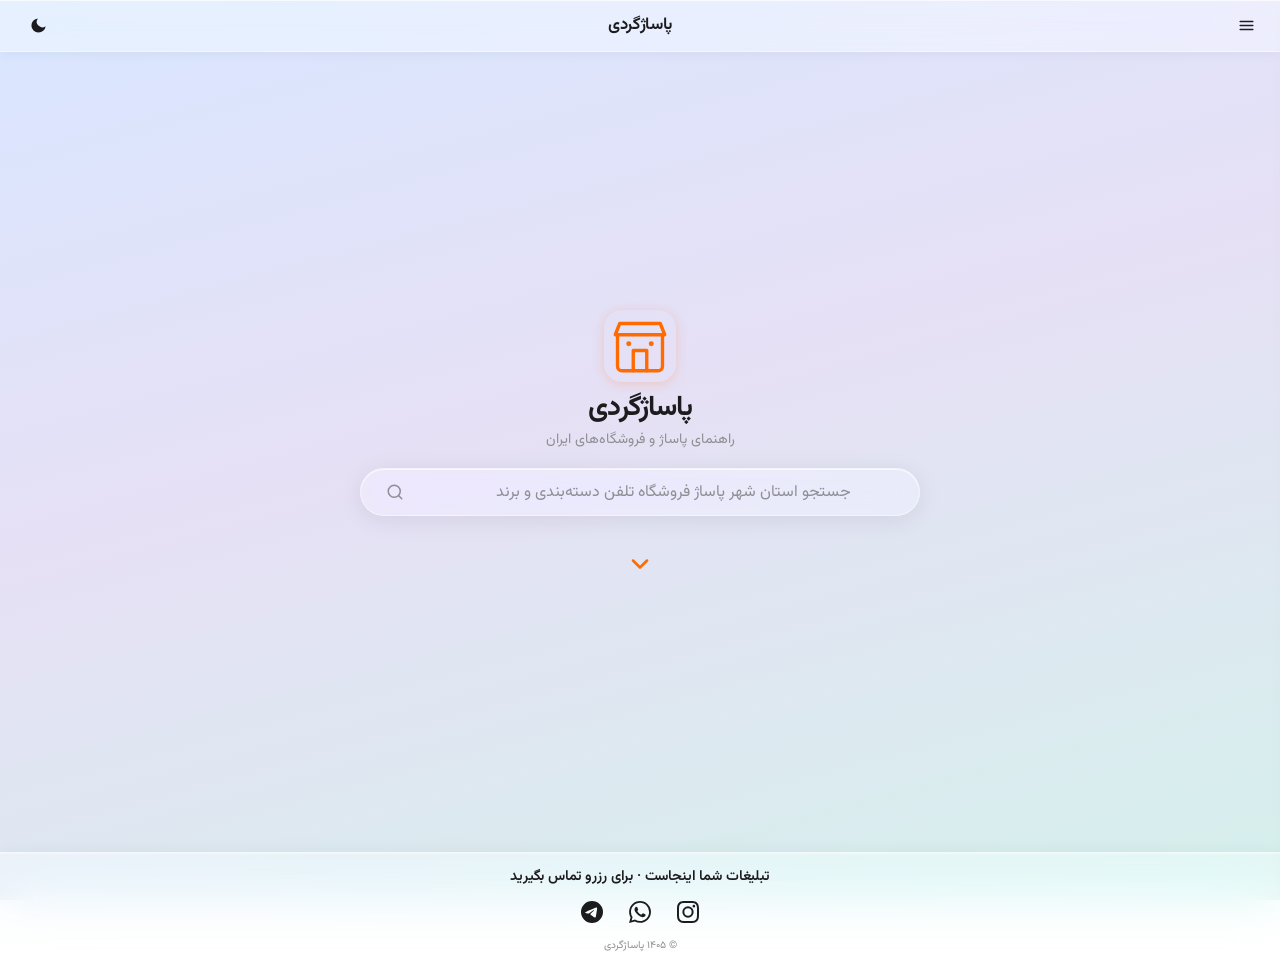
==== index.html @ 8f10b955 "Add files via upload" ====
<!DOCTYPE html>
<html lang="fa" dir="rtl" data-theme="light">
<head>
  <meta charset="UTF-8" />
  <meta name="viewport" content="width=device-width, initial-scale=1.0, viewport-fit=cover" />
  <title>پاساژگردی | راهنمای پاساژ و فروشگاه‌های ایران</title>
  <meta name="description" content="پاساژگردی — جستجوی پاساژ، فروشگاه، برند و دسته‌بندی شغلی در استان‌ها و شهرهای ایران." />
  <meta name="theme-color" content="#ff6b00" />
  <meta name="robots" content="index, follow" />
  <link rel="canonical" href="https://example.com/" />
  <meta property="og:type" content="website" />
  <meta property="og:locale" content="fa_IR" />
  <meta property="og:title" content="پاساژگردی" />
  <meta property="og:description" content="جستجوی پاساژ و فروشگاه در سراسر ایران" />
  <link rel="icon" href="favicon.svg" type="image/svg+xml" />
  <link rel="stylesheet" href="glass.css" />
  <link rel="stylesheet" href="main.css" />
  <script type="application/ld+json">
  {"@context":"https://schema.org","@graph":[
    {"@type":"WebSite","name":"پاساژگردی","url":"https://example.com/","inLanguage":"fa-IR",
     "potentialAction":{"@type":"SearchAction","target":"https://example.com/?q={search_term_string}","query-input":"required name=search_term_string"}},
    {"@type":"Organization","name":"پاساژگردی","url":"https://example.com/"}
  ]}
  </script>
</head>
<body>
  <div class="sticky-top" id="site-chrome">
    <div id="header-placeholder"></div>
    <div class="sticky-search-wrap" id="sticky-search-wrap" hidden>
      <div class="search-field glass">
        <input type="search" id="search-input-sticky" class="search-input" placeholder="جستجو استان شهر پاساژ فروشگاه تلفن دسته‌بندی و برند" autocomplete="off" enterkeyhint="search" aria-label="جستجو" />
        <button type="button" class="search-go-btn" id="search-go-sticky" aria-label="جستجو" title="جستجو">
          <svg xmlns="http://www.w3.org/2000/svg" width="18" height="18" viewBox="0 0 24 24" fill="none" stroke="currentColor" stroke-width="2" stroke-linecap="round" stroke-linejoin="round"><circle cx="11" cy="11" r="8"/><line x1="21" y1="21" x2="16.65" y2="16.65"/></svg>
        </button>
      </div>
      <button type="button" id="collapse-btn" class="collapse-arrow" aria-label="بستن لیست استان‌ها" title="بستن" hidden>
        <svg xmlns="http://www.w3.org/2000/svg" width="22" height="22" viewBox="0 0 24 24" fill="none" stroke="currentColor" stroke-width="2.2" stroke-linecap="round" stroke-linejoin="round"><polyline points="18 15 12 9 6 15"/></svg>
      </button>
    </div>
  </div>

  <section class="landing" id="landing">
    <div class="landing-inner">
      <div class="landing-logo">
        <img src="favicon.svg" width="72" height="72" alt="" class="landing-logo-img" />
        <h1 class="landing-title">پاساژگردی</h1>
        <p class="landing-sub">راهنمای پاساژ و فروشگاه‌های ایران</p>
      </div>
      <div class="search-field glass" id="landing-search-box">
        <input type="search" id="search-input" class="search-input" placeholder="جستجو استان شهر پاساژ فروشگاه تلفن دسته‌بندی و برند" autocomplete="off" enterkeyhint="search" aria-label="جستجو" />
        <button type="button" class="search-go-btn" id="search-go" aria-label="جستجو" title="جستجو">
          <svg xmlns="http://www.w3.org/2000/svg" width="18" height="18" viewBox="0 0 24 24" fill="none" stroke="currentColor" stroke-width="2" stroke-linecap="round" stroke-linejoin="round"><circle cx="11" cy="11" r="8"/><line x1="21" y1="21" x2="16.65" y2="16.65"/></svg>
        </button>
      </div>
      <button type="button" id="expand-btn" class="expand-arrow c-orange" aria-label="نمایش استان‌ها" title="باز کردن استان‌ها">
        <svg xmlns="http://www.w3.org/2000/svg" width="26" height="26" viewBox="0 0 24 24" fill="none" stroke="currentColor" stroke-width="2.2" stroke-linecap="round" stroke-linejoin="round"><polyline points="6 9 12 15 18 9"/></svg>
      </button>
    </div>
  </section>

  <main class="main-content is-collapsed" id="provinces">
    <h2 class="section-title">استان‌های ایران</h2>
    <div class="accordion" id="provinces-accordion"></div>
  </main>

  <div id="footer-placeholder"></div>

  <script src="data.js" defer></script>
  <script>
    async function loadComponent(url, id) {
      try {
        var res = await fetch(url);
        if (!res.ok) throw new Error('fail');
        document.getElementById(id).innerHTML = await res.text();
      } catch (e) {
        if (id === 'header-placeholder') {
          document.getElementById(id).innerHTML =
            '<header class="site-header glass-bar"><div class="header-right"><button class="icon-btn" id="menu-btn" aria-label="منو"><svg viewBox="0 0 24 24"><line x1="4" y1="7" x2="20" y2="7"/><line x1="4" y1="12" x2="20" y2="12"/><line x1="4" y1="17" x2="20" y2="17"/></svg></button></div><div class="header-center"><div class="logo-text">پاساژگردی</div></div><div class="header-left"><button class="icon-btn" id="theme-toggle" aria-label="تم"><svg id="icon-moon" viewBox="0 0 24 24"><path d="M21 12.79A9 9 0 1 1 11.21 3 7 7 0 0 0 21 12.79z"/></svg><svg id="icon-sun" class="hidden" viewBox="0 0 24 24"><circle cx="12" cy="12" r="5"/><line x1="12" y1="1" x2="12" y2="3"/><line x1="12" y1="21" x2="12" y2="23"/><line x1="4.22" y1="4.22" x2="5.64" y2="5.64"/><line x1="18.36" y1="18.36" x2="19.78" y2="19.78"/><line x1="1" y1="12" x2="3" y2="12"/><line x1="21" y1="12" x2="23" y2="12"/><line x1="4.22" y1="19.78" x2="5.64" y2="18.36"/><line x1="18.36" y1="5.64" x2="19.78" y2="4.22"/></svg></button></div></header><div class="nav-overlay" id="nav-overlay"></div><nav class="nav-drawer glass-strong" id="nav-drawer"><button class="icon-btn close-btn" id="close-nav" aria-label="بستن"><svg viewBox="0 0 24 24"><line x1="18" y1="6" x2="6" y2="18"/><line x1="6" y1="6" x2="18" y2="18"/></svg></button><ul class="nav-links"><li><a href="#">خانه</a></li><li><a href="#ads">تبلیغات</a></li><li><a href="admin.html">ثبت رایگان فروشگاه</a></li></ul></nav>';
        } else {
          document.getElementById(id).innerHTML = '<footer class="site-footer" id="ads"><div class="footer-inner glass-bar-footer"><div class="ad-banner">تبلیغات شما اینجاست</div><p class="footer-copy">© ۱۴۰۵ پاساژگردی</p></div></footer>';
        }
      }
    }
    Promise.all([
      loadComponent('header.html', 'header-placeholder'),
      loadComponent('footer.html', 'footer-placeholder')
    ]).then(function () {
      var s = document.createElement('script');
      s.src = 'app.js';
      document.body.appendChild(s);
    });
  </script>
</body>
</html>
---- glass.css ----
/* glass.css — افکت شیشه‌ای هدر/فوتر/کارت‌ها */
/* Liquid Glass — سبک و قابل‌حس */
:root {
  --glass-bg: rgba(255, 255, 255, 0.28);
  --glass-bg-strong: rgba(255, 255, 255, 0.42);
  --glass-border: rgba(255, 255, 255, 0.45);
  --glass-shadow: 0 4px 24px rgba(0, 0, 0, 0.08);
  --glass-inset: inset 0 1px 0 rgba(255, 255, 255, 0.65);
  --blur: 18px;
  --r: 14px;
  --r-sm: 10px;
  --r-lg: 18px;
  --r-pill: 980px;
}

[data-theme="dark"] {
  --glass-bg: rgba(40, 40, 48, 0.55);
  --glass-bg-strong: rgba(50, 50, 60, 0.72);
  --glass-border: rgba(255, 255, 255, 0.12);
  --glass-shadow: 0 4px 24px rgba(0, 0, 0, 0.35);
  --glass-inset: inset 0 1px 0 rgba(255, 255, 255, 0.1);
}

.glass {
  background: var(--glass-bg);
  backdrop-filter: blur(var(--blur)) saturate(160%);
  -webkit-backdrop-filter: blur(var(--blur)) saturate(160%);
  border: 0.5px solid var(--glass-border);
  box-shadow: var(--glass-shadow), var(--glass-inset);
  border-radius: var(--r);
}

.glass-strong {
  background: var(--glass-bg-strong);
  backdrop-filter: blur(22px) saturate(180%);
  -webkit-backdrop-filter: blur(22px) saturate(180%);
  border: 0.5px solid var(--glass-border);
  box-shadow: var(--glass-shadow), var(--glass-inset);
  border-radius: var(--r-lg);
}

.glass-thin {
  background: var(--glass-bg);
  backdrop-filter: blur(12px) saturate(140%);
  -webkit-backdrop-filter: blur(12px) saturate(140%);
  border: 0.5px solid var(--glass-border);
  box-shadow: 0 2px 12px rgba(0, 0, 0, 0.06), var(--glass-inset);
  border-radius: var(--r-sm);
}

/* نوار هدر / فوتر — گلس جدا و حس‌پذیر */
.glass-bar {
  background: var(--glass-bg-strong);
  backdrop-filter: blur(24px) saturate(180%);
  -webkit-backdrop-filter: blur(24px) saturate(180%);
  border: none;
  border-bottom: 0.5px solid var(--glass-border);
  box-shadow: var(--glass-inset), 0 1px 12px rgba(0, 0, 0, 0.05);
  border-radius: 0;
}

.glass-bar-footer {
  background: var(--glass-bg-strong);
  backdrop-filter: blur(24px) saturate(180%);
  -webkit-backdrop-filter: blur(24px) saturate(180%);
  border: none;
  border-top: 0.5px solid var(--glass-border);
  box-shadow: inset 0 1px 0 rgba(255, 255, 255, 0.4), 0 -2px 16px rgba(0, 0, 0, 0.04);
  border-radius: 0;
}

[data-theme="dark"] .glass-bar,
[data-theme="dark"] .glass-bar-footer {
  box-shadow: inset 0 1px 0 rgba(255, 255, 255, 0.06), 0 2px 16px rgba(0, 0, 0, 0.25);
}

/* سرچ جدا از هدر */
.glass-search-wrap {
  background: transparent;
  padding: 6px 12px 10px;
}

@media (prefers-reduced-transparency: reduce) {
  .glass, .glass-strong, .glass-thin, .glass-bar, .glass-bar-footer {
    backdrop-filter: none;
    -webkit-backdrop-filter: none;
    background: var(--bg-solid, #f2f2f7);
  }
  [data-theme="dark"] .glass,
  [data-theme="dark"] .glass-strong,
  [data-theme="dark"] .glass-thin,
  [data-theme="dark"] .glass-bar,
  [data-theme="dark"] .glass-bar-footer {
    background: #1c1c1e;
  }
}
---- main.css ----
/* ============================================================
   پاساژگردی — استایل اصلی
   فونت: فقط Vazirmatn (خوانا، بدون نستعلیق)
   بدون انیمیشن سنگین برای اسکرول روان روی موبایل
   ============================================================ */

@import url('https://fonts.googleapis.com/css2?family=Vazirmatn:wght@400;500;600;700&display=swap');

/* ---------- متغیرهای سراسری ---------- */
:root {
  --font: 'Vazirmatn', system-ui, -apple-system, sans-serif;
  --bg: linear-gradient(165deg, #d8e6ff 0%, #e6e0f5 45%, #d5f0ec 100%);
  --bg-solid: #eef2f8;
  --text: #1c1c1e;
  --muted: #8e8e93;
  --accent: #5b5ce2;
  --accent-soft: rgba(91, 92, 226, 0.12);
  --star: #ff9f0a;
  --ok: #34c759;
  --hh: 52px;   /* ارتفاع هدر */
  --fh: 72px;   /* ارتفاع فوتر (با آیکون‌ها بلندتر) */
  --wa: #25D366;
  --tg: #2AABEE;
  --ig: #E4405F;
  --web: #5b5ce2;
  --phone: #007aff;
  --fax: #636366;
  --r: 14px;
  --r-sm: 10px;
  --r-lg: 18px;
  --r-pill: 980px;
}

[data-theme="dark"] {
  --bg: linear-gradient(165deg, #0b0b10 0%, #12121a 50%, #0a1218 100%);
  --bg-solid: #0b0b10;
  --text: #f5f5f7;
  --muted: #98989f;
  --accent: #7d7aff;
  --accent-soft: rgba(125, 122, 255, 0.16);
}

*, *::before, *::after { box-sizing: border-box; margin: 0; padding: 0; }

html {
  -webkit-text-size-adjust: 100%; /* جلوگیری از تغییر اندازه متن iOS */
  -webkit-tap-highlight-color: transparent;
}

body {
  font-family: var(--font);
  background: var(--bg);
  background-attachment: fixed;
  color: var(--text);
  min-height: 100dvh;
  line-height: 1.45;
  direction: rtl;
  overflow-x: hidden;
  display: flex;
  flex-direction: column;
  -webkit-font-smoothing: antialiased;
}

/* ---------- هدر چسبان + سرچ جدا ---------- */
.sticky-top {
  position: sticky;
  top: 0;
  z-index: 100;
}

.site-header {
  height: var(--hh);
  display: flex;
  align-items: center;
  justify-content: space-between;
  padding: 0 10px;
  gap: 6px;
}

.header-right, .header-left {
  display: flex;
  align-items: center;
  min-width: 40px;
}

.header-center {
  flex: 1;
  text-align: center;
  min-width: 0;
  padding: 0 4px;
}

.logo-text {
  font-size: 1.15rem;
  font-weight: 700;
  letter-spacing: -0.02em;
  line-height: 1.2;
}

.logo-address {
  font-size: 0.68rem;
  font-weight: 400;
  color: var(--muted);
  margin-top: 1px;
  white-space: nowrap;
  overflow: hidden;
  text-overflow: ellipsis;
}

.icon-btn {
  width: 36px;
  height: 36px;
  display: grid;
  place-items: center;
  border: none;
  background: transparent;
  color: var(--text);
  cursor: pointer;
  border-radius: 50%;
}

.icon-btn:hover, .icon-btn:focus-visible {
  background: var(--accent-soft);
  color: var(--accent);
  outline: none;
}

.icon-btn svg {
  width: 19px;
  height: 19px;
  stroke: currentColor;
  fill: none;
  stroke-width: 1.8;
  stroke-linecap: round;
  stroke-linejoin: round;
}

#icon-moon { fill: currentColor; stroke: none; }

/* منوی کشویی */
.nav-drawer {
  position: fixed;
  top: 0;
  right: 0;
  width: min(280px, 86vw);
  height: 100dvh;
  z-index: 200;
  transform: translateX(105%);
  padding: 12px;
  display: flex;
  flex-direction: column;
  gap: 12px;
}

.nav-drawer.open { transform: translateX(0); }

.nav-overlay {
  position: fixed;
  inset: 0;
  background: rgba(0, 0, 0, 0.28);
  z-index: 150;
  opacity: 0;
  pointer-events: none;
}

.nav-overlay.open {
  opacity: 1;
  pointer-events: auto;
}

.nav-links { list-style: none; display: flex; flex-direction: column; gap: 2px; }

.nav-links a {
  display: block;
  padding: 11px 13px;
  border-radius: var(--r-sm);
  color: var(--text);
  text-decoration: none;
  font-weight: 500;
  font-size: 0.95rem;
}

.nav-links a:hover, .nav-links a:active {
  background: var(--accent-soft);
  color: var(--accent);
}

/* ---------- سرچ (فونت 16px = بدون زوم iOS) ---------- */
.glass-search-wrap {
  padding: 6px 12px 10px;
}

.search-box {
  display: flex;
  align-items: center;
  gap: 8px;
  padding: 0 12px;
  width: 100%;
  max-width: 640px;
  margin: 0 auto;
  height: 42px;
  border-radius: var(--r) !important;
}

/* مهم: font-size حداقل 16px تا Safari/Chrome موبایل زوم نکنند */
.search-box input {
  flex: 1;
  border: none;
  background: transparent;
  font-family: inherit;
  font-size: 16px; /* جلوگیری از auto-zoom در iOS */
  color: var(--text);
  outline: none;
  min-width: 0;
  /* غیرفعال کردن ظاهر زوم‌مانند */
  transform: none !important;
}

.search-box input::placeholder {
  color: var(--muted);
  font-size: 15px;
}

.search-box svg {
  width: 16px;
  height: 16px;
  stroke: var(--muted);
  flex-shrink: 0;
}

/* ---------- محتوای اصلی ---------- */
.main-content {
  flex: 1;
  padding: 12px 12px 20px;
  max-width: 920px;
  margin: 0 auto;
  width: 100%;
}

.section-title {
  font-size: 1rem;
  font-weight: 600;
  margin-bottom: 8px;
  padding-inline: 2px;
}

/* آکاردئون — باز/بسته با display (سبک، بدون max-height) */
.accordion { display: flex; flex-direction: column; gap: 7px; }
.acc-item { border-radius: var(--r); overflow: hidden; }

.acc-header {
  width: 100%;
  display: flex;
  align-items: center;
  justify-content: space-between;
  gap: 8px;
  padding: 11px 13px;
  border: none;
  background: transparent;
  color: var(--text);
  font-family: inherit;
  font-size: 0.94rem;
  font-weight: 500;
  cursor: pointer;
  text-align: right;
  border-radius: var(--r);
}

.acc-header:hover, .acc-header:active { background: var(--accent-soft); }
.acc-header span { flex: 1; }

.acc-header svg {
  width: 14px;
  height: 14px;
  stroke: currentColor;
  opacity: 0.55;
  flex-shrink: 0;
}

.acc-item.open > .acc-header svg {
  transform: rotate(180deg);
}

.acc-body { display: none; padding: 0 6px 8px; }
.acc-item.open > .acc-body { display: block; }

.acc-inner { display: flex; flex-direction: column; gap: 5px; }

.city-item .acc-header { font-size: 0.9rem; padding: 10px 12px; }
.cat-item .acc-header { font-size: 0.87rem; padding: 9px 11px; }

/* گرید پاساژ — مربعی فشرده، فاصله iOS */
.malls-grid {
  display: grid;
  grid-template-columns: repeat(auto-fill, minmax(100px, 1fr));
  gap: 6px;
  padding: 4px 0;
}

.mall-card {
  position: relative;
  aspect-ratio: 1;
  border-radius: 18%; /* گوشه پیوسته شبیه آیکون iOS */
  overflow: hidden;
  cursor: pointer;
  background-size: cover;
  background-position: center;
  background-color: #c8c8cc;
  content-visibility: auto;
  contain: layout style paint;
  box-shadow: 0 1px 4px rgba(0,0,0,0.08);
}

.mall-card::after {
  content: "";
  position: absolute;
  inset: 0;
  background: linear-gradient(to top, rgba(0,0,0,0.7) 0%, transparent 50%);
  z-index: 1;
  pointer-events: none;
  border-radius: inherit;
}

/* کادر انتخاب: نارنجی نئون */
.mall-card.active {
  outline: 2.5px solid #ff6b00;
  outline-offset: 2px;
  box-shadow: 0 0 0 1px rgba(255, 107, 0, 0.35), 0 0 14px rgba(255, 107, 0, 0.45);
}

.mall-card .mall-name {
  position: absolute;
  bottom: 0;
  inset-inline: 0;
  z-index: 2;
  padding: 5px 3px 4px;
  color: #fff;
  font-size: 0.7rem;
  font-weight: 600;
  text-align: center;
  text-shadow: 0 1px 2px rgba(0,0,0,0.5);
  line-height: 1.2;
}

.mall-details-area { margin-top: 2px; }

.mall-info-panel {
  padding: 10px 12px;
  margin-bottom: 7px;
  font-size: 0.82rem;
  line-height: 1.5;
  border-radius: 12px;
}

.mall-info-panel .info-row {
  display: flex;
  flex-wrap: wrap;
  gap: 3px 10px;
  margin-bottom: 2px;
  color: var(--muted);
}

.mall-info-panel .info-row strong {
  color: var(--text);
  font-weight: 500;
  margin-left: 2px;
}

.mall-info-panel a {
  color: var(--accent);
  text-decoration: none;
  word-break: break-all;
}

/* کارت فروشگاه */
.stores-list { display: flex; flex-direction: column; gap: 7px; }

.store-card {
  padding: 10px 11px;
  border-radius: 12px;
  content-visibility: auto;
}

.store-name {
  font-weight: 600;
  font-size: 0.94rem;
  margin-bottom: 2px;
}

.store-meta {
  font-size: 0.76rem;
  color: var(--muted);
  display: flex;
  flex-wrap: wrap;
  gap: 2px 8px;
  margin-bottom: 6px;
}

.phone-text, .fax-text {
  direction: ltr;
  unicode-bidi: embed;
  font-size: 0.74rem;
}

.store-mid {
  display: flex;
  align-items: center;
  justify-content: space-between;
  gap: 6px;
  flex-wrap: wrap;
  margin-bottom: 4px;
}

/* امتیاز */
.rating-box {
  display: flex;
  align-items: center;
  gap: 4px;
  flex-shrink: 0;
}

.stars { display: flex; gap: 0; direction: ltr; }

.star-btn {
  background: none;
  border: none;
  padding: 1px;
  cursor: pointer;
  color: #c7c7cc;
  line-height: 1;
}

.star-btn svg {
  width: 18px;
  height: 18px;
  fill: currentColor;
  display: block;
}

.star-btn:hover, .star-btn.selected, .star-btn.hovered { color: var(--star); }

.rating-box.voted .star-btn { cursor: default; }
.rating-box.voted .star-btn:not(.selected) { opacity: 0.35; }

.rate-submit {
  display: inline-flex;
  align-items: center;
  justify-content: center;
  height: 22px;
  min-width: 34px;
  padding: 0 7px;
  border: none;
  border-radius: 8px;
  background: var(--accent);
  color: #fff;
  font-family: inherit;
  font-size: 0.68rem;
  font-weight: 600;
  cursor: pointer;
}

.rate-submit:disabled { opacity: 0.45; cursor: default; }

.rate-submit.done {
  background: var(--ok);
  min-width: 22px;
  padding: 0 4px;
}

.rate-submit.done svg {
  width: 11px;
  height: 11px;
  stroke: #fff;
  fill: none;
  stroke-width: 2.5;
}

.rating-text {
  font-size: 0.68rem;
  color: var(--muted);
  white-space: nowrap;
}

.rating-text .avg { color: var(--star); font-weight: 600; }

/* آیکون سوشال فروشگاه + لیبل */
.store-links {
  display: flex;
  align-items: center;
  gap: 10px;
  flex-wrap: wrap;
}

.icon-wrap { position: relative; display: inline-flex; }

.store-links a {
  display: grid;
  place-items: center;
  width: 24px;
  height: 24px;
  text-decoration: none;
  background: none !important;
  border: none !important;
  box-shadow: none !important;
}

.store-links a.wa { color: var(--wa); }
.store-links a.tg { color: var(--tg); }
.store-links a.ig { color: var(--ig); }
.store-links a.web { color: var(--web); }
.store-links a.phone { color: var(--phone); }
.store-links a.fax { color: var(--fax); }

.store-links svg {
  width: 18px;
  height: 18px;
  fill: currentColor;
  stroke: none;
}

.store-links a.web svg,
.store-links a.phone svg,
.store-links a.fax svg {
  fill: none;
  stroke: currentColor;
  stroke-width: 1.75;
  stroke-linecap: round;
  stroke-linejoin: round;
}

.icon-tip {
  position: absolute;
  bottom: calc(100% + 4px);
  left: 50%;
  transform: translateX(-50%);
  padding: 2px 6px;
  border-radius: 5px;
  background: rgba(28, 28, 30, 0.9);
  color: #fff;
  font-size: 0.62rem;
  font-weight: 500;
  white-space: nowrap;
  pointer-events: none;
  opacity: 0;
  visibility: hidden;
  z-index: 30;
}

.icon-tip::after {
  content: "";
  position: absolute;
  top: 100%;
  left: 50%;
  transform: translateX(-50%);
  border: 3px solid transparent;
  border-top-color: rgba(28, 28, 30, 0.9);
}

.icon-wrap.show-tip .icon-tip {
  opacity: 1;
  visibility: visible;
}

[data-theme="dark"] .icon-tip {
  background: rgba(245, 245, 247, 0.94);
  color: #1c1c1e;
}

[data-theme="dark"] .icon-tip::after {
  border-top-color: rgba(245, 245, 247, 0.94);
}

/* فلش باز کردن دسته/برند */
.store-expand {
  display: flex;
  align-items: center;
  justify-content: center;
  width: 100%;
  margin-top: 4px;
  padding: 3px 0 0;
  border: none;
  background: transparent;
  color: var(--muted);
  cursor: pointer;
}

.store-expand svg {
  width: 14px;
  height: 14px;
  stroke: currentColor;
}

.store-card.expanded .store-expand svg { transform: rotate(180deg); }

.store-extras {
  display: none;
  margin-top: 6px;
  padding-top: 6px;
  border-top: 0.5px solid rgba(128, 128, 128, 0.12);
}

.store-card.expanded .store-extras { display: block; }

.carousel-label {
  font-size: 0.7rem;
  font-weight: 600;
  color: var(--muted);
  margin-bottom: 4px;
}

.carousel {
  display: flex;
  gap: 5px;
  overflow-x: auto;
  padding-bottom: 4px;
  -webkit-overflow-scrolling: touch;
  scrollbar-width: none;
}

.carousel::-webkit-scrollbar { display: none; }

.chip {
  flex-shrink: 0;
  padding: 4px 10px;
  border-radius: var(--r-pill);
  font-size: 0.72rem;
  font-weight: 500;
  white-space: nowrap;
  background: var(--accent-soft);
  color: var(--accent);
}

.chip.brand {
  background: rgba(142, 142, 147, 0.12);
  color: var(--text);
}

/* ---------- فوتر + آیکون سوشال وسط‌چین ---------- */
.site-footer {
  margin-top: auto;
  width: 100%;
  flex-shrink: 0;
}

.footer-inner {
  width: 100%;
  min-height: var(--fh);
  display: flex;
  flex-direction: column;
  align-items: center;
  justify-content: center;
  gap: 6px;
  padding: 12px 16px;
  text-align: center;
}

.ad-banner {
  font-size: 0.84rem;
  font-weight: 600;
  color: var(--text);
  line-height: 1.35;
}

/* ردیف آیکون‌های فوتر — وسط‌چین */
.footer-socials {
  display: flex;
  align-items: center;
  justify-content: center;
  gap: 18px;
}

.footer-socials a {
  display: grid;
  place-items: center;
  width: 28px;
  height: 28px;
  text-decoration: none;
}

.footer-socials svg {
  width: 22px;
  height: 22px;
  fill: currentColor;
}

.footer-socials a.fs-ig { color: var(--ig); }
.footer-socials a.fs-wa { color: var(--wa); }
.footer-socials a.fs-tg { color: var(--tg); }

.footer-copy {
  font-size: 0.65rem;
  color: var(--muted);
}

.hidden { display: none !important; }

.no-results {
  text-align: center;
  padding: 20px 12px;
  color: var(--muted);
  font-size: 0.9rem;
}

/* ریسپانسیو */
@media (max-width: 480px) {
  :root { --hh: 48px; --fh: 68px; }
  .logo-text { font-size: 1.05rem; }
  .logo-address { font-size: 0.62rem; }
  .malls-grid {
    grid-template-columns: repeat(3, 1fr);
    gap: 5px;
  }
  .main-content { padding: 10px 10px 16px; }
  .site-header { padding: 0 8px; }
  .star-btn svg { width: 17px; height: 17px; }
  .ad-banner { font-size: 0.78rem; }
}

@media (min-width: 768px) {
  .site-header { padding: 0 16px; }
  .main-content { padding: 14px 16px 28px; }
  .malls-grid {
    grid-template-columns: repeat(auto-fill, minmax(110px, 1fr));
    gap: 8px;
  }
  .logo-text { font-size: 1.2rem; }
  .ad-banner { font-size: 0.9rem; }
  .star-btn svg { width: 19px; height: 19px; }
}

/* ---------- بنر بالای لیست استان‌ها ---------- */
.hero-banner {
  width: 100%;
  margin: 0 0 14px;
  border-radius: 14px;
  overflow: hidden;
  aspect-ratio: 21 / 9;
  max-height: 200px;
  background: rgba(128,128,128,0.12);
  position: relative;
}

.hero-banner img {
  width: 100%;
  height: 100%;
  object-fit: cover;
  display: block;
}

.hero-banner.empty {
  display: flex;
  align-items: center;
  justify-content: center;
  color: var(--muted);
  font-size: 0.85rem;
  min-height: 100px;
}

@media (max-width: 480px) {
  .hero-banner {
    aspect-ratio: 16 / 7;
    max-height: 140px;
    border-radius: 12px;
  }
}

@media (min-width: 768px) {
  .hero-banner {
    max-height: 240px;
    aspect-ratio: 21 / 8;
  }
}

.hero-banner-placeholder {
  position: absolute;
  inset: 0;
  display: flex;
  align-items: center;
  justify-content: center;
  color: var(--muted);
  font-size: 0.9rem;
  font-weight: 500;
}

.hero-banner.has-img .hero-banner-placeholder { display: none; }
.hero-banner.has-img img { display: block; }

/* ========== لندینگ شبیه گوگل ========== */
.landing {
  display: flex;
  flex-direction: column;
  align-items: center;
  justify-content: center;
  min-height: calc(100dvh - var(--hh) - 48px);
  padding: 24px 16px 32px;
  text-align: center;
}

.landing.is-compact {
  min-height: auto;
  padding: 12px 16px 8px;
}

.landing-inner {
  width: 100%;
  max-width: 560px;
  display: flex;
  flex-direction: column;
  align-items: center;
  gap: 18px;
}

.landing-logo-img {
  width: 72px;
  height: 72px;
  border-radius: 18px;
  display: block;
  margin: 0 auto 10px;
  box-shadow: 0 4px 20px rgba(255, 107, 0, 0.25);
}

.landing.is-compact .landing-logo-img {
  width: 40px;
  height: 40px;
  border-radius: 10px;
  margin-bottom: 4px;
}

.landing-title {
  font-size: 1.75rem;
  font-weight: 700;
  letter-spacing: -0.03em;
  line-height: 1.2;
  margin: 0;
}

.landing.is-compact .landing-title {
  font-size: 1.1rem;
}

.landing-sub {
  font-size: 0.88rem;
  color: var(--muted);
  margin: 4px 0 0;
}

.landing.is-compact .landing-sub { display: none; }

.landing-search {
  display: flex;
  align-items: center;
  gap: 10px;
  width: 100%;
  max-width: 560px;
  height: 48px;
  padding: 0 16px;
  border-radius: 24px !important;
}

.landing-search-icon {
  width: 18px;
  height: 18px;
  stroke: var(--muted);
  flex-shrink: 0;
}

.landing-search input {
  flex: 1;
  border: none;
  background: transparent;
  font-family: inherit;
  font-size: 16px;
  color: var(--text);
  outline: none;
  min-width: 0;
}

.landing-search input::placeholder { color: var(--muted); }

/* فلش رنگی چرخان */
.expand-arrow {
  width: 44px;
  height: 44px;
  border: none;
  border-radius: 50%;
  background: transparent;
  cursor: pointer;
  display: grid;
  place-items: center;
  color: #ff6b00;
  margin-top: 4px;
}

.expand-arrow svg {
  width: 28px;
  height: 28px;
  stroke: currentColor;
}

.expand-arrow.c-orange { color: #ff6b00; }
.expand-arrow.c-white { color: #f5f5f7; filter: drop-shadow(0 0 4px rgba(0,0,0,0.25)); }
.expand-arrow.c-black { color: #1c1c1e; }

[data-theme="dark"] .expand-arrow.c-white { color: #f5f5f7; filter: none; }
[data-theme="dark"] .expand-arrow.c-black { color: #98989f; }
[data-theme="dark"] .expand-arrow.c-orange { color: #ff9f0a; }

.main-content.is-collapsed {
  display: none;
}

.main-content.is-open {
  display: block;
  animation: none;
}

/* هدر ظریف‌تر */
.site-header {
  backdrop-filter: blur(28px) saturate(180%);
  -webkit-backdrop-filter: blur(28px) saturate(180%);
}

.logo-text {
  font-size: 1.05rem;
  font-weight: 650;
}

/* فوتر ظریف */
.footer-inner {
  gap: 8px;
  padding: 14px 16px 16px;
}

.ad-banner {
  font-weight: 600;
  letter-spacing: -0.01em;
}

.footer-socials a {
  opacity: 0.9;
}

.footer-socials a:hover { opacity: 1; }

@media (max-width: 480px) {
  .landing { padding: 16px 12px 24px; min-height: calc(100dvh - var(--hh) - 32px); }
  .landing-title { font-size: 1.5rem; }
  .landing-logo-img { width: 64px; height: 64px; }
  .landing-search { height: 46px; }
}

/* مخفی کردن سرچ قدیمی اگر جایی مانده */
.glass-search-wrap { display: none !important; }

/* سرچ چسبان زیر هدر */
.sticky-search-wrap {
  padding: 6px 12px 8px;
  background: transparent;
}

.sticky-search-wrap[hidden] {
  display: none !important;
}

.sticky-search-box {
  max-width: 640px;
  margin: 0 auto;
  height: 42px;
  border-radius: 20px !important;
}

/* فلش: حالت باز = ثابت نارنجی نئون + درخشش */
.expand-arrow.is-open {
  color: #ff6b00 !important;
  background: rgba(255, 107, 0, 0.12);
  box-shadow: 0 0 0 2px rgba(255, 107, 0, 0.45), 0 0 18px rgba(255, 107, 0, 0.55);
  transform: rotate(180deg);
}

[data-theme="dark"] .expand-arrow.is-open {
  color: #ff9f0a !important;
  background: rgba(255, 159, 10, 0.15);
  box-shadow: 0 0 0 2px rgba(255, 159, 10, 0.5), 0 0 20px rgba(255, 159, 10, 0.45);
}

.landing.is-compact .landing-search {
  display: none;
}

.landing.is-compact {
  min-height: auto;
  padding: 8px 16px 4px;
}

.landing.is-compact .landing-logo-img {
  width: 36px;
  height: 36px;
  margin-bottom: 2px;
}

.landing.is-compact .landing-title {
  font-size: 1rem;
}

/* لوگو بدون پس‌زمینه تیره */
.landing-logo-img {
  background: transparent !important;
  box-shadow: 0 2px 12px rgba(255, 107, 0, 0.2);
}


/* دکمه جستجو داخل کادر */
.search-go-btn {
  flex-shrink: 0;
  border: none;
  border-radius: 16px;
  padding: 6px 14px;
  font-family: inherit;
  font-size: 0.82rem;
  font-weight: 600;
  cursor: pointer;
  background: #ff6b00;
  color: #fff;
  white-space: nowrap;
}
.search-go-btn:active { opacity: 0.88; }

/* آیکون سوشال فوتر — تک‌رنگ با تم */
.footer-socials a.fs-mono,
.footer-socials a.fs-ig,
.footer-socials a.fs-wa,
.footer-socials a.fs-tg {
  color: #1c1c1e !important;
}
[data-theme="dark"] .footer-socials a.fs-mono,
[data-theme="dark"] .footer-socials a.fs-ig,
[data-theme="dark"] .footer-socials a.fs-wa,
[data-theme="dark"] .footer-socials a.fs-tg {
  color: #f5f5f7 !important;
}

/* تایپ‌رایتر فوتر */
.footer-typewrap {
  display: inline-flex;
  align-items: center;
  justify-content: center;
  min-height: 1.4em;
  font-size: 0.95rem;
  font-weight: 700;
  letter-spacing: -0.02em;
}
.footer-typewriter { color: var(--text); }
.footer-caret {
  display: inline-block;
  width: 2px;
  height: 1em;
  margin-right: 2px;
  background: #ff6b00;
  animation: caret-blink 1s step-end infinite;
}
.footer-caret.is-done { display: none; }
@keyframes caret-blink {
  50% { opacity: 0; }
}


/* دکمه جستجو مینیمال — بخشی از کادر */
.search-go-btn {
  flex-shrink: 0;
  width: 36px;
  height: 36px;
  padding: 0;
  border: none;
  border-radius: 50%;
  background: transparent;
  color: var(--muted);
  cursor: pointer;
  display: grid;
  place-items: center;
}
.search-go-btn svg {
  width: 18px;
  height: 18px;
  stroke: currentColor;
}
.search-go-btn:hover,
.search-go-btn:focus-visible {
  color: var(--text);
  background: rgba(128,128,128,0.1);
  outline: none;
}

/* فلش ساده بدون دایره/هاله */
.expand-arrow-plain,
.expand-arrow.is-open.expand-arrow-plain,
.expand-arrow.is-open {
  width: auto;
  height: auto;
  padding: 4px 8px;
  border-radius: 0;
  background: transparent !important;
  box-shadow: none !important;
  color: var(--muted) !important;
  transform: none;
}
.expand-arrow.is-open svg {
  transform: rotate(180deg);
}
.expand-arrow-plain svg {
  width: 22px;
  height: 22px;
}

/* فلش چسبان دقیقاً زیر سرچ */
.sticky-search-wrap {
  display: flex;
  flex-direction: column;
  align-items: center;
  gap: 2px;
  padding: 6px 12px 4px;
}
#expand-arrow-sticky {
  margin: 0;
  line-height: 0;
}

/* لندینگ فشرده: لوگو مخفی، فلش لندینگ مخفی */
.landing.is-compact .landing-logo {
  display: none !important;
}
.landing.is-compact #expand-arrow {
  display: none !important;
}
.landing.is-compact {
  display: none; /* کل لندینگ مخفی تا استان‌ها زیر سرچ دیده شوند */
  min-height: 0;
  padding: 0;
  overflow: hidden;
}

.main-content.is-open {
  padding-top: 8px;
}

/* فوتر سوشال */
.footer-socials {
  display: flex !important;
  align-items: center;
  justify-content: center;
  gap: 18px;
}
.footer-socials a {
  display: grid !important;
  place-items: center;
  width: 28px;
  height: 28px;
  color: #1c1c1e;
}
.footer-socials a svg {
  width: 22px;
  height: 22px;
  fill: currentColor;
}
[data-theme="dark"] .footer-socials a {
  color: #f5f5f7;
}

/* فوتر سوشال — اجباری مشکی/سفید */
.site-footer .footer-socials {
  display: flex !important;
  align-items: center;
  justify-content: center;
  gap: 20px;
  margin: 4px 0;
}
.site-footer .footer-socials a.fs-mono {
  display: grid !important;
  place-items: center;
  width: 28px;
  height: 28px;
  color: #1c1c1e !important;
  opacity: 1 !important;
}
.site-footer .footer-socials a.fs-mono svg {
  width: 22px;
  height: 22px;
  fill: currentColor !important;
  stroke: none !important;
}
[data-theme="dark"] .site-footer .footer-socials a.fs-mono {
  color: #f5f5f7 !important;
}

/* کادر سرچ یکپارچه */
.search-field {
  display: flex;
  align-items: center;
  gap: 4px;
  width: 100%;
  max-width: 560px;
  height: 48px;
  padding: 0 6px 0 14px;
  border-radius: 24px !important;
  margin: 0 auto;
}
.search-field input {
  flex: 1;
  border: none;
  background: transparent;
  font-family: inherit;
  font-size: 16px;
  color: var(--text);
  outline: none;
  min-width: 0;
}
.search-field input::placeholder { color: var(--muted); }

.search-go-btn {
  flex-shrink: 0;
  width: 40px;
  height: 40px;
  border: none;
  border-radius: 50%;
  background: transparent;
  color: var(--muted);
  cursor: pointer;
  display: grid;
  place-items: center;
  padding: 0;
}
.search-go-btn svg {
  width: 18px;
  height: 18px;
  stroke: currentColor;
  fill: none;
  display: block;
}
.search-go-btn:hover { color: var(--text); background: rgba(128,128,128,0.1); }

/* یک فلش باز (لندینگ) */
#expand-btn.expand-arrow {
  background: transparent;
  border: none;
  box-shadow: none;
  width: 44px;
  height: 44px;
  display: grid;
  place-items: center;
  cursor: pointer;
  margin-top: 8px;
}
#expand-btn svg { display: block; }

/* یک فلش بستن — فقط زیر سرچ چسبان */
.collapse-arrow {
  display: grid;
  place-items: center;
  border: none;
  background: transparent;
  color: var(--muted);
  cursor: pointer;
  padding: 4px;
  margin: 0 auto;
  line-height: 0;
}
.collapse-arrow[hidden] { display: none !important; }
.collapse-arrow:hover { color: var(--text); }

.sticky-search-wrap {
  display: flex;
  flex-direction: column;
  align-items: center;
  gap: 2px;
  padding: 6px 12px 6px;
}
.sticky-search-wrap .search-field {
  height: 42px;
  max-width: 640px;
}

.landing.is-compact {
  display: none !important;
}


/* سرچ موبایل کوچک‌تر + متن وسط */
.search-input {
  text-align: center;
}
.search-input:focus {
  text-align: right;
}
@media (max-width: 480px) {
  .search-field {
    height: 42px;
    max-width: 100%;
    padding: 0 4px 0 10px;
    border-radius: 20px !important;
  }
  .sticky-search-wrap .search-field {
    height: 38px;
  }
  .search-input {
    font-size: 13px !important;
    text-align: center;
  }
  .search-input:focus {
    text-align: right;
    font-size: 16px !important; /* جلوگیری از زوم iOS */
  }
  .search-go-btn {
    width: 34px;
    height: 34px;
  }
  .search-go-btn svg {
    width: 16px;
    height: 16px;
  }
  .landing-title { font-size: 1.35rem; }
  .landing-logo-img { width: 56px; height: 56px; }
  .landing { padding: 12px 10px 20px; }
  .main-content { padding: 8px 10px 20px; }
  .section-title { font-size: 0.92rem; }
  .acc-header { padding: 10px 12px; font-size: 0.9rem; }
}

/* safe area برای ناچ موبایل */
.sticky-top {
  padding-top: env(safe-area-inset-top, 0);
}
.site-footer {
  padding-bottom: env(safe-area-inset-bottom, 0);
}
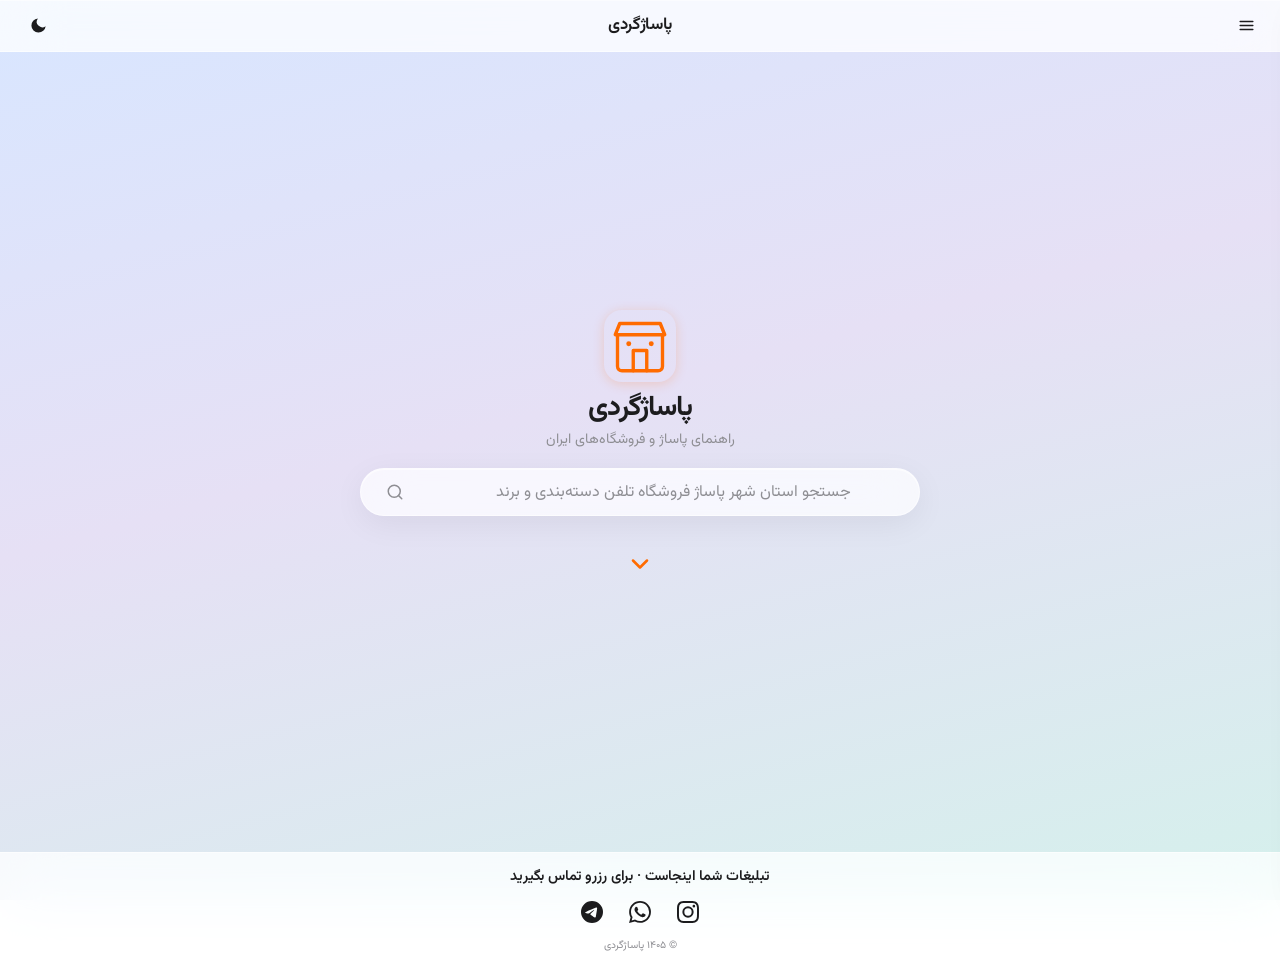
==== commit 8fad6cc1: "Add files via upload" ====
--- a/index.html
+++ b/index.html
@@ -75,7 +75,7 @@
       } catch (e) {
         if (id === 'header-placeholder') {
           document.getElementById(id).innerHTML =
-            '<header class="site-header glass-bar"><div class="header-right"><button class="icon-btn" id="menu-btn" aria-label="منو"><svg viewBox="0 0 24 24"><line x1="4" y1="7" x2="20" y2="7"/><line x1="4" y1="12" x2="20" y2="12"/><line x1="4" y1="17" x2="20" y2="17"/></svg></button></div><div class="header-center"><div class="logo-text">پاساژگردی</div></div><div class="header-left"><button class="icon-btn" id="theme-toggle" aria-label="تم"><svg id="icon-moon" viewBox="0 0 24 24"><path d="M21 12.79A9 9 0 1 1 11.21 3 7 7 0 0 0 21 12.79z"/></svg><svg id="icon-sun" class="hidden" viewBox="0 0 24 24"><circle cx="12" cy="12" r="5"/><line x1="12" y1="1" x2="12" y2="3"/><line x1="12" y1="21" x2="12" y2="23"/><line x1="4.22" y1="4.22" x2="5.64" y2="5.64"/><line x1="18.36" y1="18.36" x2="19.78" y2="19.78"/><line x1="1" y1="12" x2="3" y2="12"/><line x1="21" y1="12" x2="23" y2="12"/><line x1="4.22" y1="19.78" x2="5.64" y2="18.36"/><line x1="18.36" y1="5.64" x2="19.78" y2="4.22"/></svg></button></div></header><div class="nav-overlay" id="nav-overlay"></div><nav class="nav-drawer glass-strong" id="nav-drawer"><button class="icon-btn close-btn" id="close-nav" aria-label="بستن"><svg viewBox="0 0 24 24"><line x1="18" y1="6" x2="6" y2="18"/><line x1="6" y1="6" x2="18" y2="18"/></svg></button><ul class="nav-links"><li><a href="#">خانه</a></li><li><a href="#ads">تبلیغات</a></li><li><a href="admin.html">ثبت رایگان فروشگاه</a></li></ul></nav>';
+            '<header class="site-header glass-bar"><div class="header-right"><button class="icon-btn" id="menu-btn" aria-label="منو"><svg viewBox="0 0 24 24"><line x1="4" y1="7" x2="20" y2="7"/><line x1="4" y1="12" x2="20" y2="12"/><line x1="4" y1="17" x2="20" y2="17"/></svg></button></div><div class="header-center"><div class="logo-text">پاساژگردی</div></div><div class="header-left"><button class="icon-btn" id="theme-toggle" aria-label="تم"><svg id="icon-moon" viewBox="0 0 24 24"><path d="M21 12.79A9 9 0 1 1 11.21 3 7 7 0 0 0 21 12.79z"/></svg><svg id="icon-sun" class="hidden" viewBox="0 0 24 24"><circle cx="12" cy="12" r="5"/><line x1="12" y1="1" x2="12" y2="3"/><line x1="12" y1="21" x2="12" y2="23"/><line x1="4.22" y1="4.22" x2="5.64" y2="5.64"/><line x1="18.36" y1="18.36" x2="19.78" y2="19.78"/><line x1="1" y1="12" x2="3" y2="12"/><line x1="21" y1="12" x2="23" y2="12"/><line x1="4.22" y1="19.78" x2="5.64" y2="18.36"/><line x1="18.36" y1="5.64" x2="19.78" y2="4.22"/></svg></button></div></header><div class="nav-overlay" id="nav-overlay"></div><nav class="nav-drawer glass-strong" id="nav-drawer"><button class="icon-btn close-btn" id="close-nav" aria-label="بستن"><svg viewBox="0 0 24 24"><line x1="18" y1="6" x2="6" y2="18"/><line x1="6" y1="6" x2="18" y2="18"/></svg></button><ul class="nav-links"><li><a href="#">خانه</a></li><li><a href="#ads">تبلیغات</a></li><li><a href="register.html">ثبت رایگان فروشگاه</a></li><li><a href=tel:+989379380848>تماس با ما</a></li></ul></nav>';
         } else {
           document.getElementById(id).innerHTML = '<footer class="site-footer" id="ads"><div class="footer-inner glass-bar-footer"><div class="ad-banner">تبلیغات شما اینجاست</div><p class="footer-copy">© ۱۴۰۵ پاساژگردی</p></div></footer>';
         }
--- a/glass.css
+++ b/glass.css
@@ -1,24 +1,23 @@
-/* glass.css — افکت شیشه‌ای هدر/فوتر/کارت‌ها */
-/* Liquid Glass — سبک و قابل‌حس */
+/* Liquid Glass — functional layer only (Apple HIG materials)
+   Content stays solid; chrome (header/footer/search) uses glass. */
 :root {
-  --glass-bg: rgba(255, 255, 255, 0.28);
-  --glass-bg-strong: rgba(255, 255, 255, 0.42);
-  --glass-border: rgba(255, 255, 255, 0.45);
-  --glass-shadow: 0 4px 24px rgba(0, 0, 0, 0.08);
-  --glass-inset: inset 0 1px 0 rgba(255, 255, 255, 0.65);
-  --blur: 18px;
-  --r: 14px;
+  --glass-bg: rgba(255, 255, 255, 0.72);
+  --glass-bg-strong: rgba(255, 255, 255, 0.78);
+  --glass-border: rgba(255, 255, 255, 0.55);
+  --glass-shadow: 0 1px 0 rgba(255,255,255,0.6) inset, 0 8px 32px rgba(0,0,0,0.06);
+  --blur: 24px;
+  --r: 12px;
   --r-sm: 10px;
-  --r-lg: 18px;
+  --r-lg: 16px;
   --r-pill: 980px;
+  --r-cont: 22px; /* continuous-ish */
 }
 
 [data-theme="dark"] {
-  --glass-bg: rgba(40, 40, 48, 0.55);
-  --glass-bg-strong: rgba(50, 50, 60, 0.72);
+  --glass-bg: rgba(30, 30, 32, 0.72);
+  --glass-bg-strong: rgba(40, 40, 44, 0.82);
   --glass-border: rgba(255, 255, 255, 0.12);
-  --glass-shadow: 0 4px 24px rgba(0, 0, 0, 0.35);
-  --glass-inset: inset 0 1px 0 rgba(255, 255, 255, 0.1);
+  --glass-shadow: 0 1px 0 rgba(255,255,255,0.08) inset, 0 8px 32px rgba(0,0,0,0.35);
 }
 
 .glass {
@@ -26,65 +25,51 @@
   backdrop-filter: blur(var(--blur)) saturate(160%);
   -webkit-backdrop-filter: blur(var(--blur)) saturate(160%);
   border: 0.5px solid var(--glass-border);
-  box-shadow: var(--glass-shadow), var(--glass-inset);
+  box-shadow: var(--glass-shadow);
   border-radius: var(--r);
 }
 
 .glass-strong {
   background: var(--glass-bg-strong);
-  backdrop-filter: blur(22px) saturate(180%);
-  -webkit-backdrop-filter: blur(22px) saturate(180%);
+  backdrop-filter: blur(28px) saturate(180%);
+  -webkit-backdrop-filter: blur(28px) saturate(180%);
   border: 0.5px solid var(--glass-border);
-  box-shadow: var(--glass-shadow), var(--glass-inset);
+  box-shadow: var(--glass-shadow);
   border-radius: var(--r-lg);
 }
 
 .glass-thin {
   background: var(--glass-bg);
-  backdrop-filter: blur(12px) saturate(140%);
-  -webkit-backdrop-filter: blur(12px) saturate(140%);
+  backdrop-filter: blur(16px) saturate(140%);
+  -webkit-backdrop-filter: blur(16px) saturate(140%);
   border: 0.5px solid var(--glass-border);
-  box-shadow: 0 2px 12px rgba(0, 0, 0, 0.06), var(--glass-inset);
   border-radius: var(--r-sm);
 }
 
-/* نوار هدر / فوتر — گلس جدا و حس‌پذیر */
 .glass-bar {
   background: var(--glass-bg-strong);
-  backdrop-filter: blur(24px) saturate(180%);
-  -webkit-backdrop-filter: blur(24px) saturate(180%);
+  backdrop-filter: blur(28px) saturate(180%);
+  -webkit-backdrop-filter: blur(28px) saturate(180%);
   border: none;
   border-bottom: 0.5px solid var(--glass-border);
-  box-shadow: var(--glass-inset), 0 1px 12px rgba(0, 0, 0, 0.05);
+  box-shadow: 0 1px 0 rgba(255,255,255,0.5) inset;
   border-radius: 0;
 }
 
 .glass-bar-footer {
   background: var(--glass-bg-strong);
-  backdrop-filter: blur(24px) saturate(180%);
-  -webkit-backdrop-filter: blur(24px) saturate(180%);
+  backdrop-filter: blur(28px) saturate(180%);
+  -webkit-backdrop-filter: blur(28px) saturate(180%);
   border: none;
   border-top: 0.5px solid var(--glass-border);
-  box-shadow: inset 0 1px 0 rgba(255, 255, 255, 0.4), 0 -2px 16px rgba(0, 0, 0, 0.04);
   border-radius: 0;
-}
-
-[data-theme="dark"] .glass-bar,
-[data-theme="dark"] .glass-bar-footer {
-  box-shadow: inset 0 1px 0 rgba(255, 255, 255, 0.06), 0 2px 16px rgba(0, 0, 0, 0.25);
-}
-
-/* سرچ جدا از هدر */
-.glass-search-wrap {
-  background: transparent;
-  padding: 6px 12px 10px;
 }
 
 @media (prefers-reduced-transparency: reduce) {
   .glass, .glass-strong, .glass-thin, .glass-bar, .glass-bar-footer {
-    backdrop-filter: none;
-    -webkit-backdrop-filter: none;
-    background: var(--bg-solid, #f2f2f7);
+    backdrop-filter: none !important;
+    -webkit-backdrop-filter: none !important;
+    background: #f2f2f7;
   }
   [data-theme="dark"] .glass,
   [data-theme="dark"] .glass-strong,
@@ -94,3 +79,10 @@
     background: #1c1c1e;
   }
 }
+
+@media (prefers-reduced-motion: reduce) {
+  *, *::before, *::after {
+    animation-duration: 0.01ms !important;
+    transition-duration: 0.01ms !important;
+  }
+}
